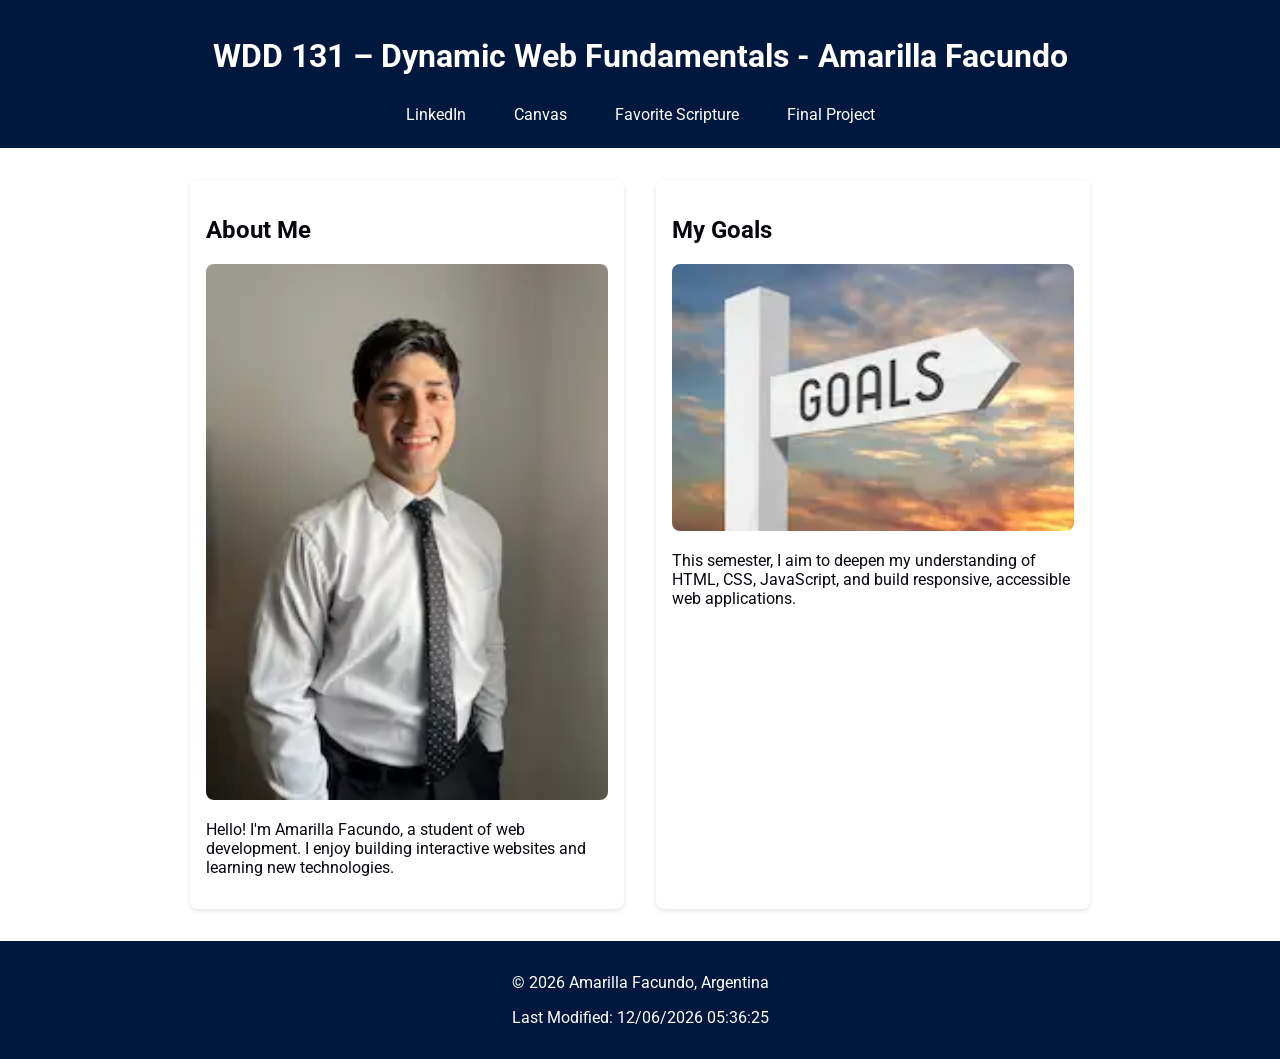
==== index.html @ 26f984bb "update" ====
<!DOCTYPE html>
<html lang="en-US">

<head>
    <meta charset="UTF-8">
    <meta name="viewport" content="width=device-width, initial-scale=1">
    <meta name="description"content="This is the home page for WDD 131 - Dynamic Web Fundamentals by Amarilla Facundo. It includes personal information, course links, and learning goals.">
    <title>WDD 131 – Dynamic Web Fundamentals - Amarilla Facundo</title>
    <link rel="preconnect" href="https://fonts.googleapis.com">
    <link rel="preconnect" href="https://fonts.gstatic.com" crossorigin>
    <link href="https://fonts.googleapis.com/css2?family=Roboto:wdth,wght@100,400&display=swap" rel="stylesheet">
    <link rel="stylesheet" href="styles/base.css">
    <script src="scripts/getdates.js" defer></script>
</head>

<body>
    <header>
        <h1>WDD 131 – Dynamic Web Fundamentals - Amarilla Facundo</h1>
        <nav>
            <a href="https://www.linkedin.com/in/facundo-emanuel-amarilla/">LinkedIn</a>
            <a href="https://byupw.instructure.com/">Canvas</a>
            <a href="https://www.churchofjesuschrist.org/study/scriptures/nt/2-tim/4?lang=eng&id=p6-p7#p6">Favorite Scripture</a>
            <a href="#">Final Project</a>
        </nav>
    </header>

    <main>
        <section class="card">
            <h2>About Me</h2>
            <img src="images/profile.webp" alt="profile photo" width="300">
            <p>Hello! I'm Amarilla Facundo, a student of web development. I enjoy building interactive websites and learning new technologies.</p>
        </section>

        <section class="card">
            <h2>My Goals</h2>
            <img src="images/goals.webp" alt="goals image" width="300">
            <p>This semester, I aim to deepen my understanding of HTML, CSS, JavaScript, and build responsive, accessible web applications.</p>
        </section>
    </main>

    <footer>
        <p>&copy; <span id="currentyear"></span> Amarilla Facundo, Argentina</p>
        <p id="lastModified"></p>
    </footer>
</body>

</html>
---- styles/base.css ----
body {
    font-family: 'Roboto', sans-serif;
    margin: 0;
    padding: 0;
    background-color: #FFFFFF;
    
    color: #09070E;
    
}

header {
    background-color: #00183D;
    
    color: #FFFFFF;
    padding: 1rem;
    text-align: center;
}

nav {
    display: flex;
    justify-content: center;
    gap: 1rem;
    margin-top: 1rem;
}

nav a {
    color: #FFFFFF;
    text-decoration: none;
    padding: 0.5rem 1rem;
    border-radius: 4px;
    transition: background-color 0.3s;
}

nav a:hover {
    background-color: #09070E;
}

main {
    max-width: 900px;
    margin: 2rem auto;
    display: grid;
    grid-template-columns: 1fr 1fr;
    gap: 2rem;
    padding: 0 1rem;
}

.card {
    background-color: #FFFFFF;
    padding: 1rem;
    border-radius: 8px;
    box-shadow: 0 2px 5px rgba(0, 0, 0, 0.1);
}

.card img {
    width: 100%;
    height: auto;
    border-radius: 8px;
}

footer {
    background-color: #00183D;
    color: #FFFFFF;
    text-align: center;
    padding: 1rem;
}
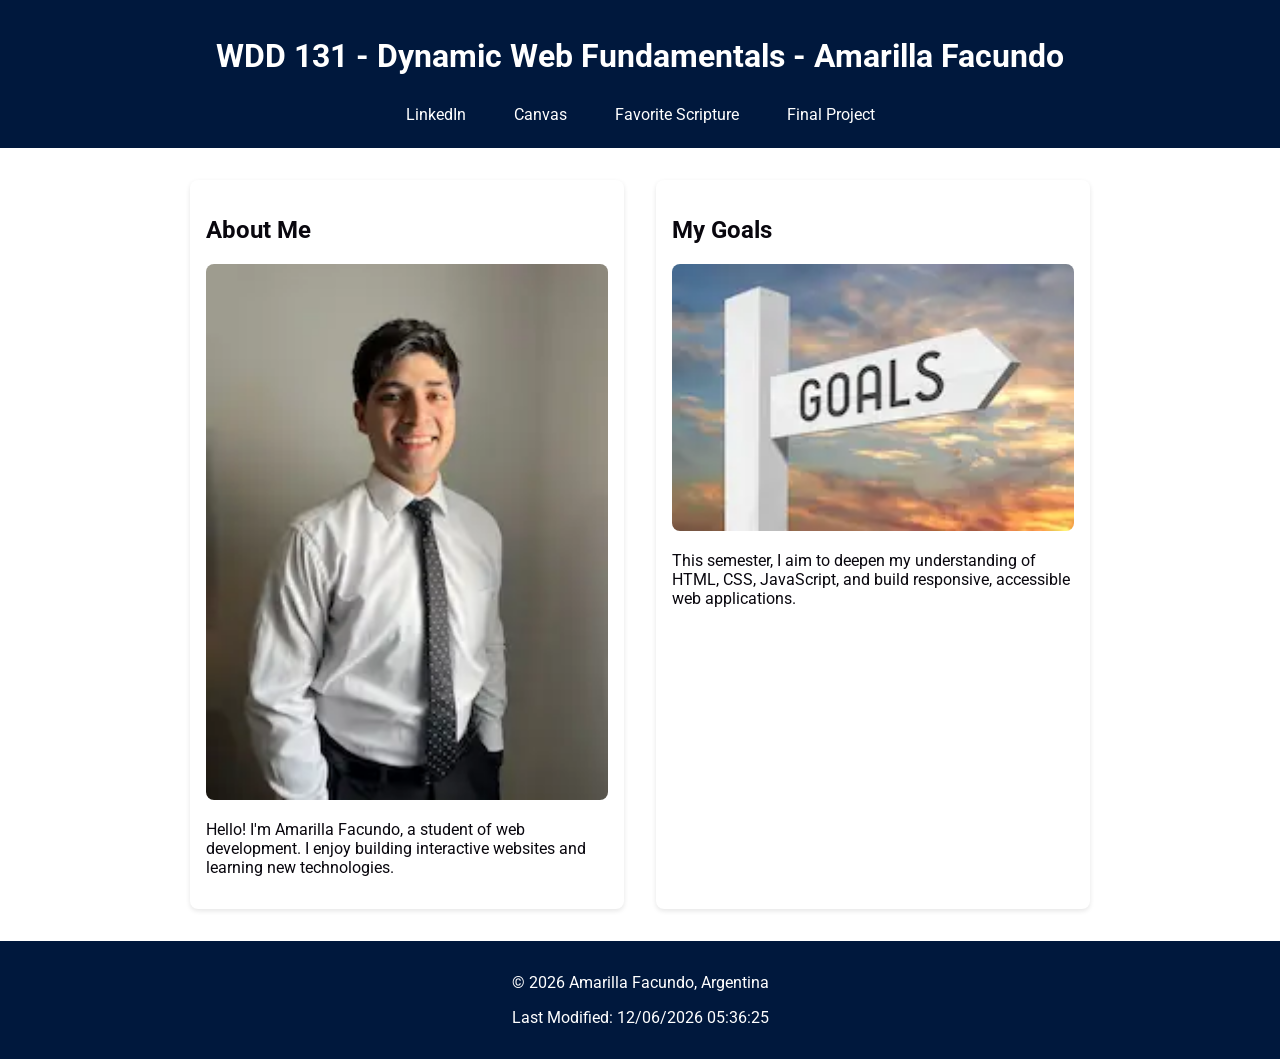
==== commit baea32e1: "update from audit" ====
--- a/index.html
+++ b/index.html
@@ -4,8 +4,9 @@
 <head>
     <meta charset="UTF-8">
     <meta name="viewport" content="width=device-width, initial-scale=1">
-    <meta name="description"content="This is the home page for WDD 131 - Dynamic Web Fundamentals by Amarilla Facundo. It includes personal information, course links, and learning goals.">
-    <title>WDD 131 – Dynamic Web Fundamentals - Amarilla Facundo</title>
+    <meta name="description" content="This is the home page for WDD 131 - Dynamic Web Fundamentals by Amarilla Facundo. It includes personal information, course links, and learning goals.">
+    <meta name="author" content="Amarilla Facundo">
+    <title>WDD 131 - Dynamic Web Fundamentals - Amarilla Facundo</title>
     <link rel="preconnect" href="https://fonts.googleapis.com">
     <link rel="preconnect" href="https://fonts.gstatic.com" crossorigin>
     <link href="https://fonts.googleapis.com/css2?family=Roboto:wdth,wght@100,400&display=swap" rel="stylesheet">
@@ -15,7 +16,7 @@
 
 <body>
     <header>
-        <h1>WDD 131 – Dynamic Web Fundamentals - Amarilla Facundo</h1>
+        <h1>WDD 131 - Dynamic Web Fundamentals - Amarilla Facundo</h1>
         <nav>
             <a href="https://www.linkedin.com/in/facundo-emanuel-amarilla/">LinkedIn</a>
             <a href="https://byupw.instructure.com/">Canvas</a>
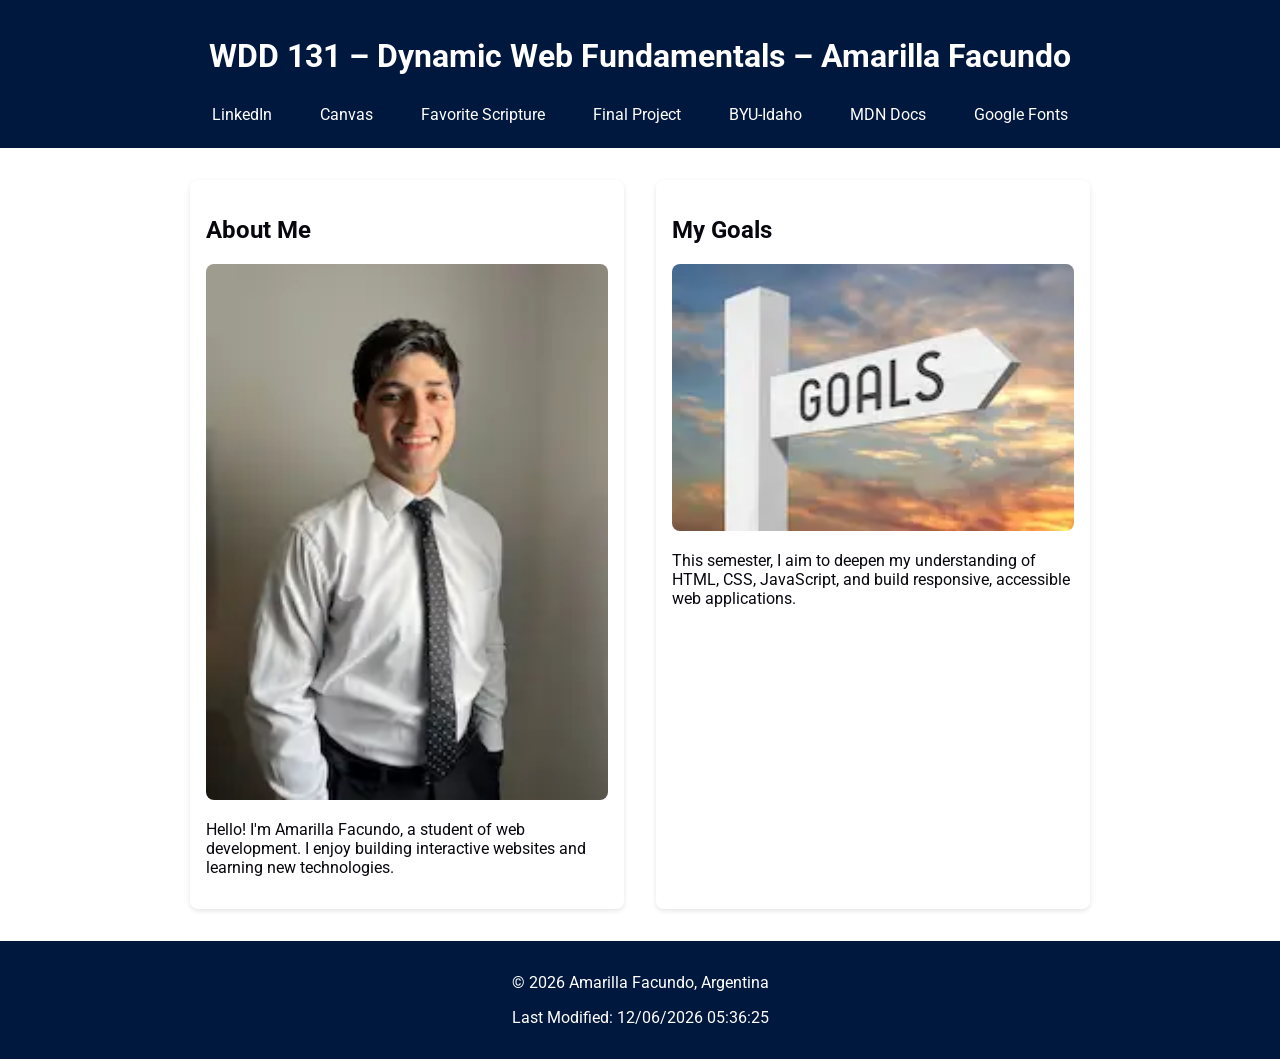
==== commit ff29d493: "update last time" ====
--- a/index.html
+++ b/index.html
@@ -3,10 +3,10 @@
 
 <head>
     <meta charset="UTF-8">
-    <meta name="viewport" content="width=device-width, initial-scale=1">
-    <meta name="description" content="This is the home page for WDD 131 - Dynamic Web Fundamentals by Amarilla Facundo. It includes personal information, course links, and learning goals.">
+    <meta name="viewport" content="width=device-width, initial-scale=1.0">
+    <meta name="description" content="Welcome to the home page for WDD 131 – Dynamic Web Fundamentals by Amarilla Facundo. This page includes personal background, academic goals, and links to course resources and tools.">
     <meta name="author" content="Amarilla Facundo">
-    <title>WDD 131 - Dynamic Web Fundamentals - Amarilla Facundo</title>
+    <title>WDD 131 – Dynamic Web Fundamentals – Amarilla Facundo</title>
     <link rel="preconnect" href="https://fonts.googleapis.com">
     <link rel="preconnect" href="https://fonts.gstatic.com" crossorigin>
     <link href="https://fonts.googleapis.com/css2?family=Roboto:wdth,wght@100,400&display=swap" rel="stylesheet">
@@ -16,12 +16,16 @@
 
 <body>
     <header>
-        <h1>WDD 131 - Dynamic Web Fundamentals - Amarilla Facundo</h1>
+        <h1>WDD 131 – Dynamic Web Fundamentals – Amarilla Facundo</h1>
         <nav>
-            <a href="https://www.linkedin.com/in/facundo-emanuel-amarilla/">LinkedIn</a>
+            <a href="https://www.linkedin.com">LinkedIn</a>
             <a href="https://byupw.instructure.com/">Canvas</a>
-            <a href="https://www.churchofjesuschrist.org/study/scriptures/nt/2-tim/4?lang=eng&id=p6-p7#p6">Favorite Scripture</a>
+            <a href="https://www.churchofjesuschrist.org/study/scriptures/bofm/1-ne/3?lang=eng&id=p7#p7">Favorite
+                Scripture</a>
             <a href="#">Final Project</a>
+            <a href="https://www.byui.edu">BYU-Idaho</a>
+            <a href="https://developer.mozilla.org/en-US/">MDN Docs</a>
+            <a href="https://fonts.google.com/">Google Fonts</a>
         </nav>
     </header>
 
@@ -29,13 +33,15 @@
         <section class="card">
             <h2>About Me</h2>
             <img src="images/profile.webp" alt="profile photo" width="300">
-            <p>Hello! I'm Amarilla Facundo, a student of web development. I enjoy building interactive websites and learning new technologies.</p>
+            <p>Hello! I'm Amarilla Facundo, a student of web development. I enjoy building interactive websites and
+                learning new technologies.</p>
         </section>
 
         <section class="card">
             <h2>My Goals</h2>
-            <img src="images/goals.webp" alt="goals image" width="300">
-            <p>This semester, I aim to deepen my understanding of HTML, CSS, JavaScript, and build responsive, accessible web applications.</p>
+            <img src="images/goals.webp" alt="Goals image" width="300">
+            <p>This semester, I aim to deepen my understanding of HTML, CSS, JavaScript, and build responsive,
+                accessible web applications.</p>
         </section>
     </main>
 
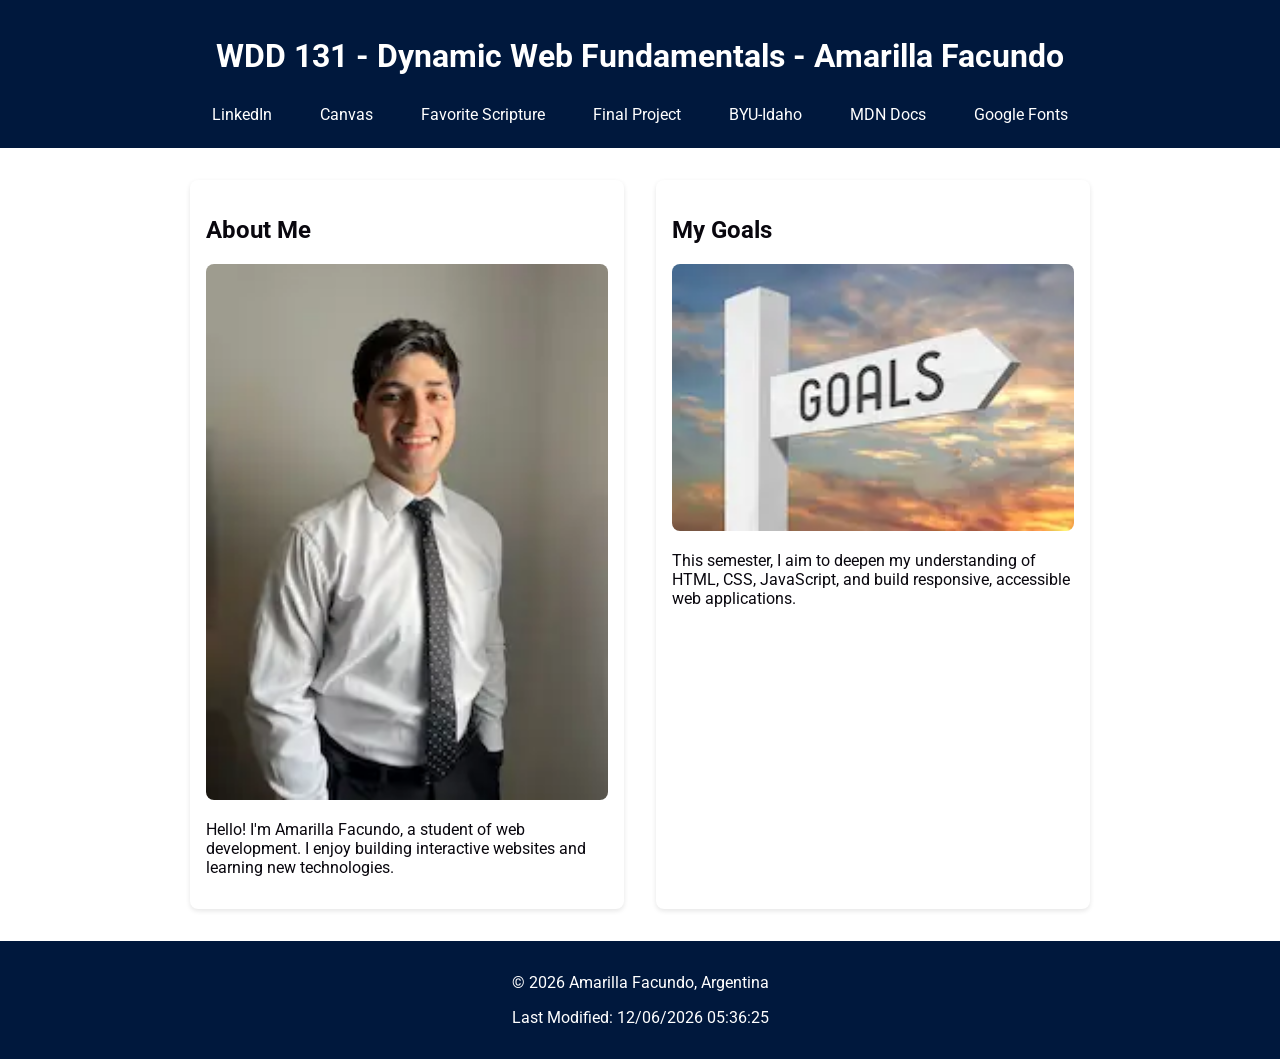
==== commit 4685d670: "update 2.0" ====
--- a/index.html
+++ b/index.html
@@ -4,9 +4,9 @@
 <head>
     <meta charset="UTF-8">
     <meta name="viewport" content="width=device-width, initial-scale=1.0">
-    <meta name="description" content="Welcome to the home page for WDD 131 – Dynamic Web Fundamentals by Amarilla Facundo. This page includes personal background, academic goals, and links to course resources and tools.">
+    <meta name="description" content="Welcome to the home page for WDD 131 - Dynamic Web Fundamentals - Amarilla Facundo. This page includes personal background, academic goals, and links to course resources and tools.">
     <meta name="author" content="Amarilla Facundo">
-    <title>WDD 131 – Dynamic Web Fundamentals – Amarilla Facundo</title>
+    <title>WDD 131 - Dynamic Web Fundamentals - Amarilla Facundo</title>
     <link rel="preconnect" href="https://fonts.googleapis.com">
     <link rel="preconnect" href="https://fonts.gstatic.com" crossorigin>
     <link href="https://fonts.googleapis.com/css2?family=Roboto:wdth,wght@100,400&display=swap" rel="stylesheet">
@@ -16,7 +16,7 @@
 
 <body>
     <header>
-        <h1>WDD 131 – Dynamic Web Fundamentals – Amarilla Facundo</h1>
+        <h1>WDD 131 - Dynamic Web Fundamentals - Amarilla Facundo</h1>
         <nav>
             <a href="https://www.linkedin.com">LinkedIn</a>
             <a href="https://byupw.instructure.com/">Canvas</a>
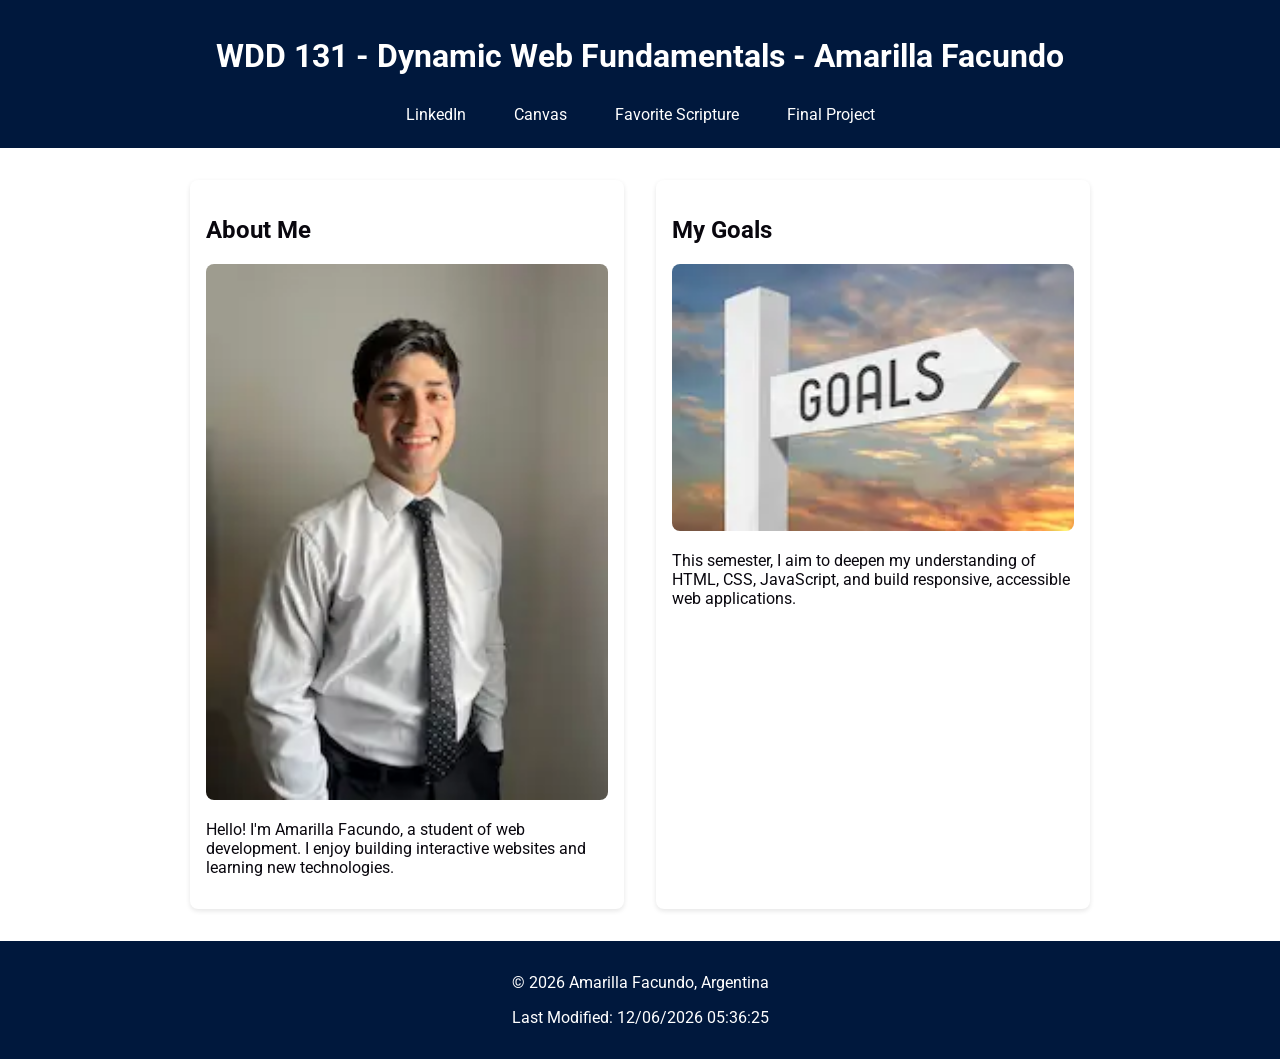
==== commit 81c10e4a: "update 3.0" ====
--- a/index.html
+++ b/index.html
@@ -20,12 +20,8 @@
         <nav>
             <a href="https://www.linkedin.com">LinkedIn</a>
             <a href="https://byupw.instructure.com/">Canvas</a>
-            <a href="https://www.churchofjesuschrist.org/study/scriptures/bofm/1-ne/3?lang=eng&id=p7#p7">Favorite
-                Scripture</a>
+            <a href="https://www.churchofjesuschrist.org/study/scriptures/bofm/1-ne/3?lang=eng&id=p7#p7">Favorite Scripture</a>
             <a href="#">Final Project</a>
-            <a href="https://www.byui.edu">BYU-Idaho</a>
-            <a href="https://developer.mozilla.org/en-US/">MDN Docs</a>
-            <a href="https://fonts.google.com/">Google Fonts</a>
         </nav>
     </header>
 
